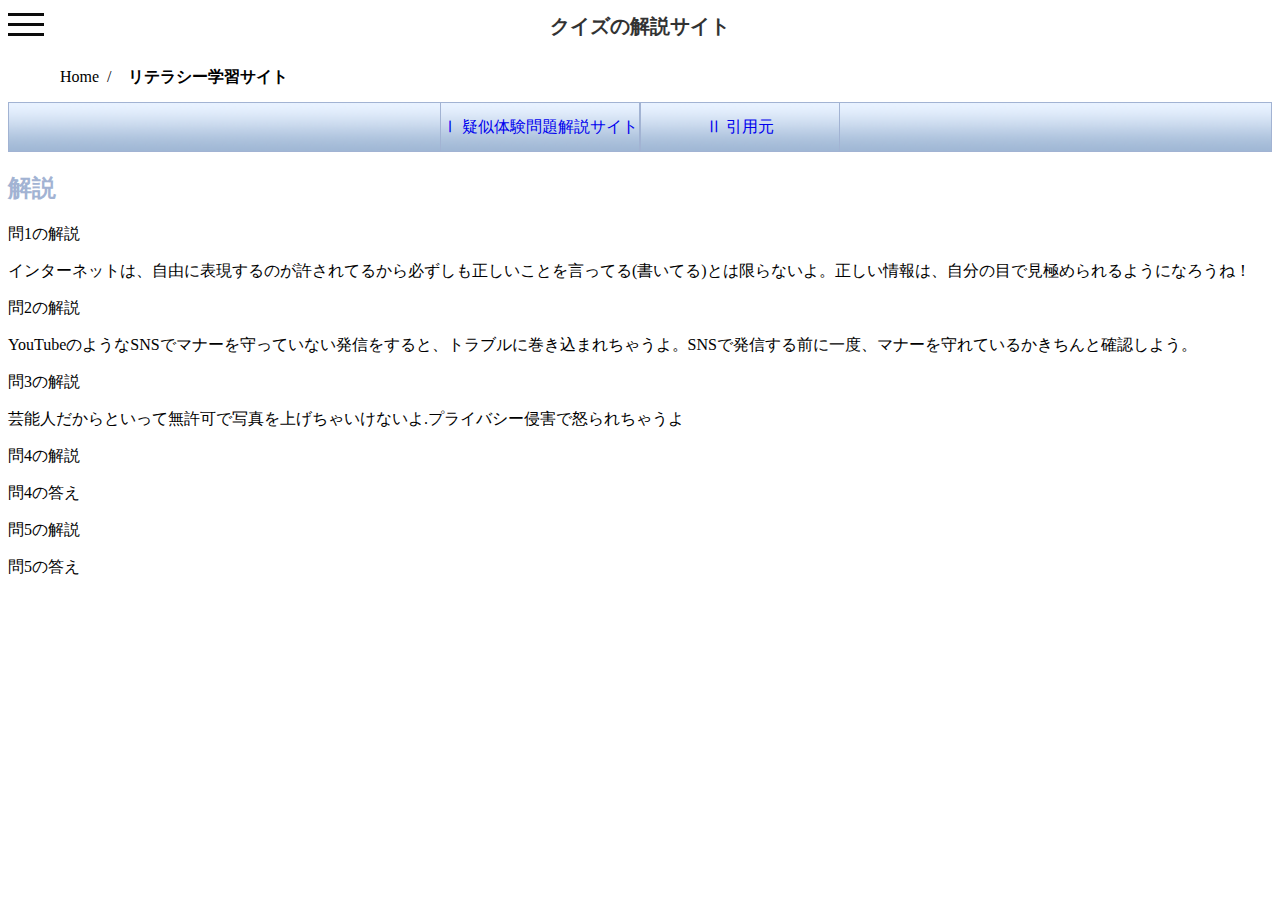
==== commentary2.html @ fe636596 "first coomit" ====
<!DOCTYPE html>
<html lang="Ja">
<head>
    <meta charset="UTF-8">
    <meta http-equiv="X-UA-Compatible" content="IE=edge">
    <meta name="viewport" content="width=device-width, initial-scale=1.0">
    <link rel="stylesheet" href="CSS/style.css">
    <title>情報リテラシー解説サイト</title>
</head>
<body>
        <div class="h-menu">
            <h1>クイズの解説サイト</h1>
            <input id="h-menu_checkbox" class="h-menuCheckbox" type="checkbox">
            <label class="h-menu_icon" for="h-menu_checkbox"><span class="hamburger-icon"></span></label>
            <label id="h-menu_black" class="h-menuCheckbox" for="h-menu_checkbox"></label>
            <div id="h-menu_content">
            <ul>
                <li><img src="mamorukun.png" width="480" height="420"></li>
                <div class="mamorukun">
                    <li>情報リテラシー向上Bot</li>
                    <li>「まもるくん」</li>
                    <li>チームMJ</li>
                </div>
            </ul>
        </div>
        <p1>Home  &nbsp;/&nbsp;&nbsp;&nbsp;&nbsp;<span class="change">リテラシー学習サイト          </span></p1>
        <div class="ULMenuBarFrame">
            <ul class="ULMenuBar">
                <li class="MenuItem"><a class="MenuItemButtonLinkText" href="commentary.html">Ⅰ 疑似体験問題解説サイト</a></li>
                <li class="MenuItem"><a class="MenuItemButtonLinkText" href="https://ssl.net-literacy.org/">Ⅱ 引用元</a></li>
            </ul>
        </div>
        <div class="com">
            <h2>解説</h2>
                <p id="tabcontrol">
                    <p>問1の解説</p>
                    <li>インターネットは、自由に表現するのが許されてるから必ずしも正しいことを言ってる(書いてる)とは限らないよ。正しい情報は、自分の目で見極められるようになろうね！</li>
                    <p>問2の解説</p>
                    <li>YouTubeのようなSNSでマナーを守っていない発信をすると、トラブルに巻き込まれちゃうよ。SNSで発信する前に一度、マナーを守れているかきちんと確認しよう。</li>
                    <p>問3の解説</p>
                    <li>芸能人だからといって無許可で写真を上げちゃいけないよ.プライバシー侵害で怒られちゃうよ</li>
                    <p>問4の解説</p>
                    <li>問4の答え</li>
                    <p>問5の解説</p>
                    <li>問5の答え</li>
                </p>
        </div>
</body>
</html>
---- CSS/style.css ----
.com{
    background-color: white;
}
h1 {
    font-size: 20px;
    padding: 40;
    text-align: center;
    color: black;
    background-size: cover;
    background-color: white;
    opacity: 0.8;
    font-family: "Georgia", serif;
}
h2 {
    font-family: "Georgia", serif;
    color:#a2b3d3
}
h3{
    background-color: rgb(171, 171, 171);
}
.change {
    font-family: "Courier", monospace;
    font-weight: bold;
}
.home{
    color: white;
}
.h-menu{
    position: relative;
}
/*inputのcheckboxは非表示に*/
.h-menuCheckbox {
    display:none;
}
 /*ハンバーガーメニュー*/
.h-menu_icon {
    display: inline-block;
    width: 48px;
    height: 48px;
    vertical-align: middle;
  }
  /*3本線*/
  .hamburger-icon, .hamburger-icon::before, .hamburger-icon::after {
      content: '';
      display: block;
      position: absolute;
      z-index: 100;
      top:0;
      bottom:0;
      width: 36px;
      height: 3px;
      background: #0c0c0c;
      cursor: pointer;
  }
  .hamburger-icon:before {
      top: 10px;
  }
  .hamburger-icon:after {
      top: 20px;
  }
  /*メニュー以外を暗くする*/
  #h-menu_black {
      display: none;
      position: fixed;
      z-index: 98;
      top: 0;
      left: 0;
      width: 100%;
      height: 100%;
      background: #a2b3d3;
      opacity: 1;
      transition: .7s ease-in-out;
  }
  /*中身*/
  #h-menu_content {
      position: fixed;
      top: 0;
      left: 0;
      z-index: 99;
      width: 100%;
      max-width: 700px;
      height: 100vh;
      background: #a2b3d3;
      overflow: auto;
      transition: .3s ease-in-out;
      -webkit-transform: translateX(-105%);
      transform: translateX(-105%);
      text-align: center;
  }
  /*チェックボックスにチェックが入ったら表示*/
  input:checked ~ .h-menu_icon .hamburger-icon{
      background: transparent;
  }
  input:checked ~ .h-menu_icon .hamburger-icon::before{
      -webkit-transform: rotate(-45deg);
      transform: rotate(-45deg);
      top:10px;
      z-index:999;
  }
  input:checked ~ .h-menu_icon .hamburger-icon::after{
      -webkit-transform: rotate(45deg);
      transform: rotate(45deg);
      top:10px;
      z-index:999;
  }
  input:checked ~ #h-menu_black {
      display: block;
      opacity: .8;
  }
  #h-menu_checkbox:checked ~ #h-menu_content {
      -webkit-transform: translateX(0%);
      transform: translateX(0%);
      box-shadow: 6px 0 25px rgba(0,0,0,.15);
  }
  .h-menu_icon .hamburger-icon,
  .h-menu_icon .hamburger-icon::before,
  .h-menu_icon .hamburger-icon::after,
  #h-menu_black,
  #h-menu_content{
      -webkit-transition: all .3s;
      transition: all .3s;
  }
  #h-menu_content ul{
      list-style: none;
      margin: 0;
      padding: 0;
  }
  #h-menu_content ul li{
      border-bottom: solid 1px white;
  }
  #h-menu_content li a {
      display: block;
      color: black;
      font-size: 14px;
      text-decoration: none;
      transition-duration: 0.2s;
  }
  #h-menu_content li a:hover {
      background: #455b6d;
  }
  .ULMenuBarFrame {
    border: solid 1px #a2b3d3;
    background: url('back.png');
    background-repeat: repeat-x;
    background-size: contain
  }
  
  .ULMenuBar {
    height: 48px;
    width: 400px;
    margin: 0px auto 0px auto;
    padding: 0px 0px 0px 0px;
  }
  .MenuItem {
    list-style-type: none;
    float: left;
    text-align: center;
  }
  
  .MenuItemButtonLinkText {
    display: block;
    text-decoration: none;
    border-left: solid 1px #a2b3d3;
    border-right: solid 1px #a2b3d3;
    height: 34px;
    width: 198px;
    padding: 14px 0px 0px 0px;
    margin: 0px 0px 0px 0px;
    background-image: url('back.png');
    background-repeat: repeat-x;
    background-size:contain
  }
  
  .MenuItemButtonLinkText:active {
    color: #24649a;
    text-decoration: none;
  }
  
  .MenuItemButtonLinkText:visited {
    color: #24649a;
    text-decoration: none;
  }
  
  .MenuItemButtonLinkText:hover {
    color: #24649a;
    text-decoration: underline;
    background-image: url('back-a.png');
    background-repeat: repeat-x;
    background-size: contain
  }
  
  .MenuItemButtonLinkText:active {
    color: #24649a;
    text-decoration: none;
    background-image: url('back-a.png');
    background-repeat: repeat-x;
    background-size: contain
  }
  .change{
    font-family: "Georgia", serif;
    font-weight: bold;
  }
  p1 {
    font-weight: lighter;
  }
  .mamorukun{
    font-size: 24px;
  }
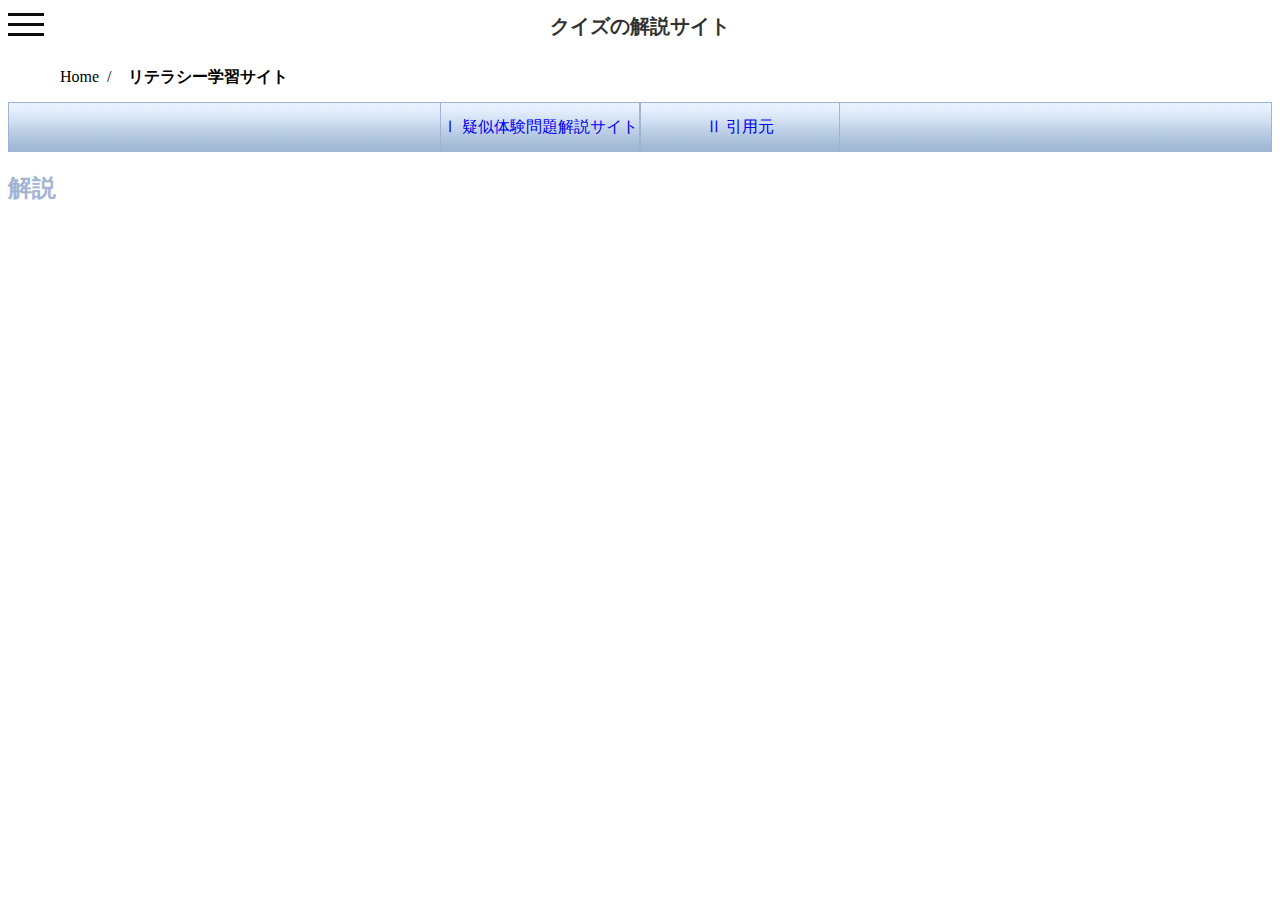
==== commit cc0a33e8: "second commit" ====
--- a/commentary2.html
+++ b/commentary2.html
@@ -26,23 +26,13 @@
         <p1>Home  &nbsp;/&nbsp;&nbsp;&nbsp;&nbsp;<span class="change">リテラシー学習サイト          </span></p1>
         <div class="ULMenuBarFrame">
             <ul class="ULMenuBar">
-                <li class="MenuItem"><a class="MenuItemButtonLinkText" href="commentary.html">Ⅰ 疑似体験問題解説サイト</a></li>
+                <li class="MenuItem"><a class="MenuItemButtonLinkText" href="index.html">Ⅰ 疑似体験問題解説サイト</a></li>
                 <li class="MenuItem"><a class="MenuItemButtonLinkText" href="https://ssl.net-literacy.org/">Ⅱ 引用元</a></li>
             </ul>
         </div>
         <div class="com">
             <h2>解説</h2>
                 <p id="tabcontrol">
-                    <p>問1の解説</p>
-                    <li>インターネットは、自由に表現するのが許されてるから必ずしも正しいことを言ってる(書いてる)とは限らないよ。正しい情報は、自分の目で見極められるようになろうね！</li>
-                    <p>問2の解説</p>
-                    <li>YouTubeのようなSNSでマナーを守っていない発信をすると、トラブルに巻き込まれちゃうよ。SNSで発信する前に一度、マナーを守れているかきちんと確認しよう。</li>
-                    <p>問3の解説</p>
-                    <li>芸能人だからといって無許可で写真を上げちゃいけないよ.プライバシー侵害で怒られちゃうよ</li>
-                    <p>問4の解説</p>
-                    <li>問4の答え</li>
-                    <p>問5の解説</p>
-                    <li>問5の答え</li>
                 </p>
         </div>
 </body>
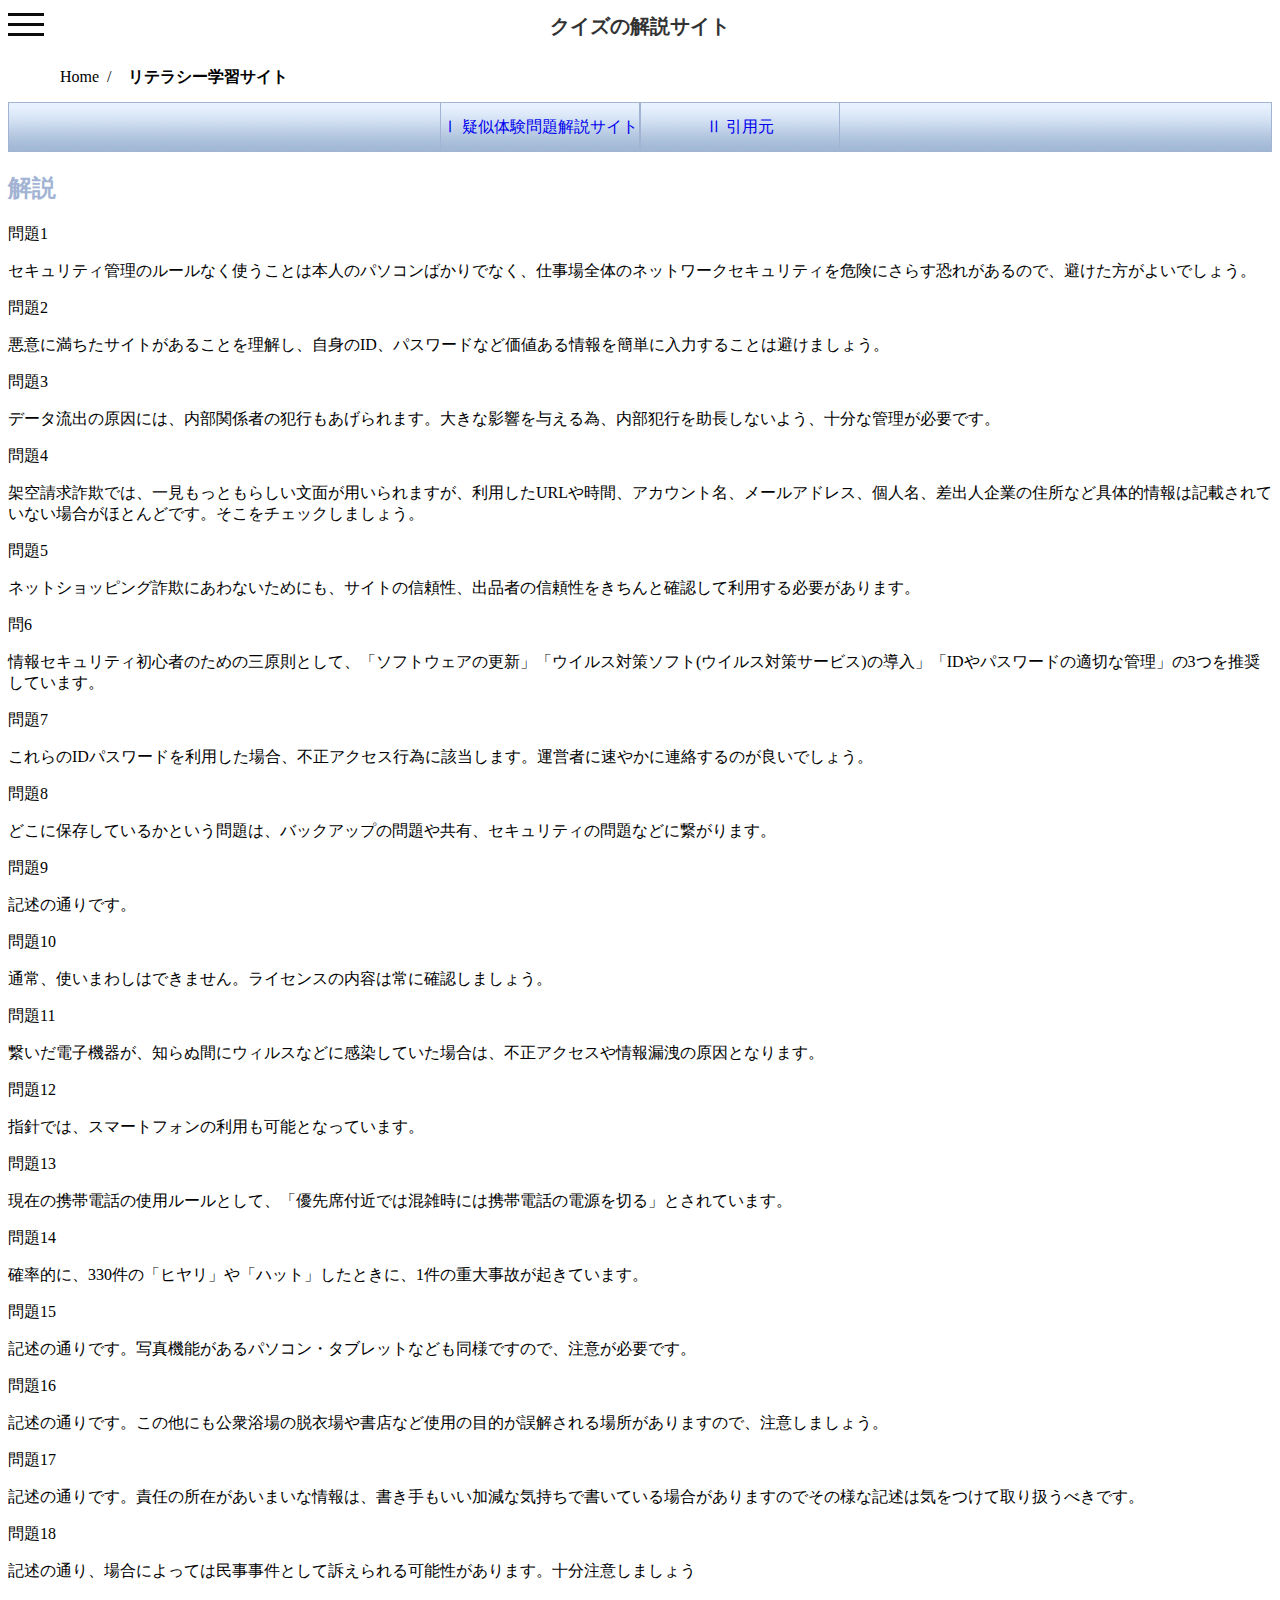
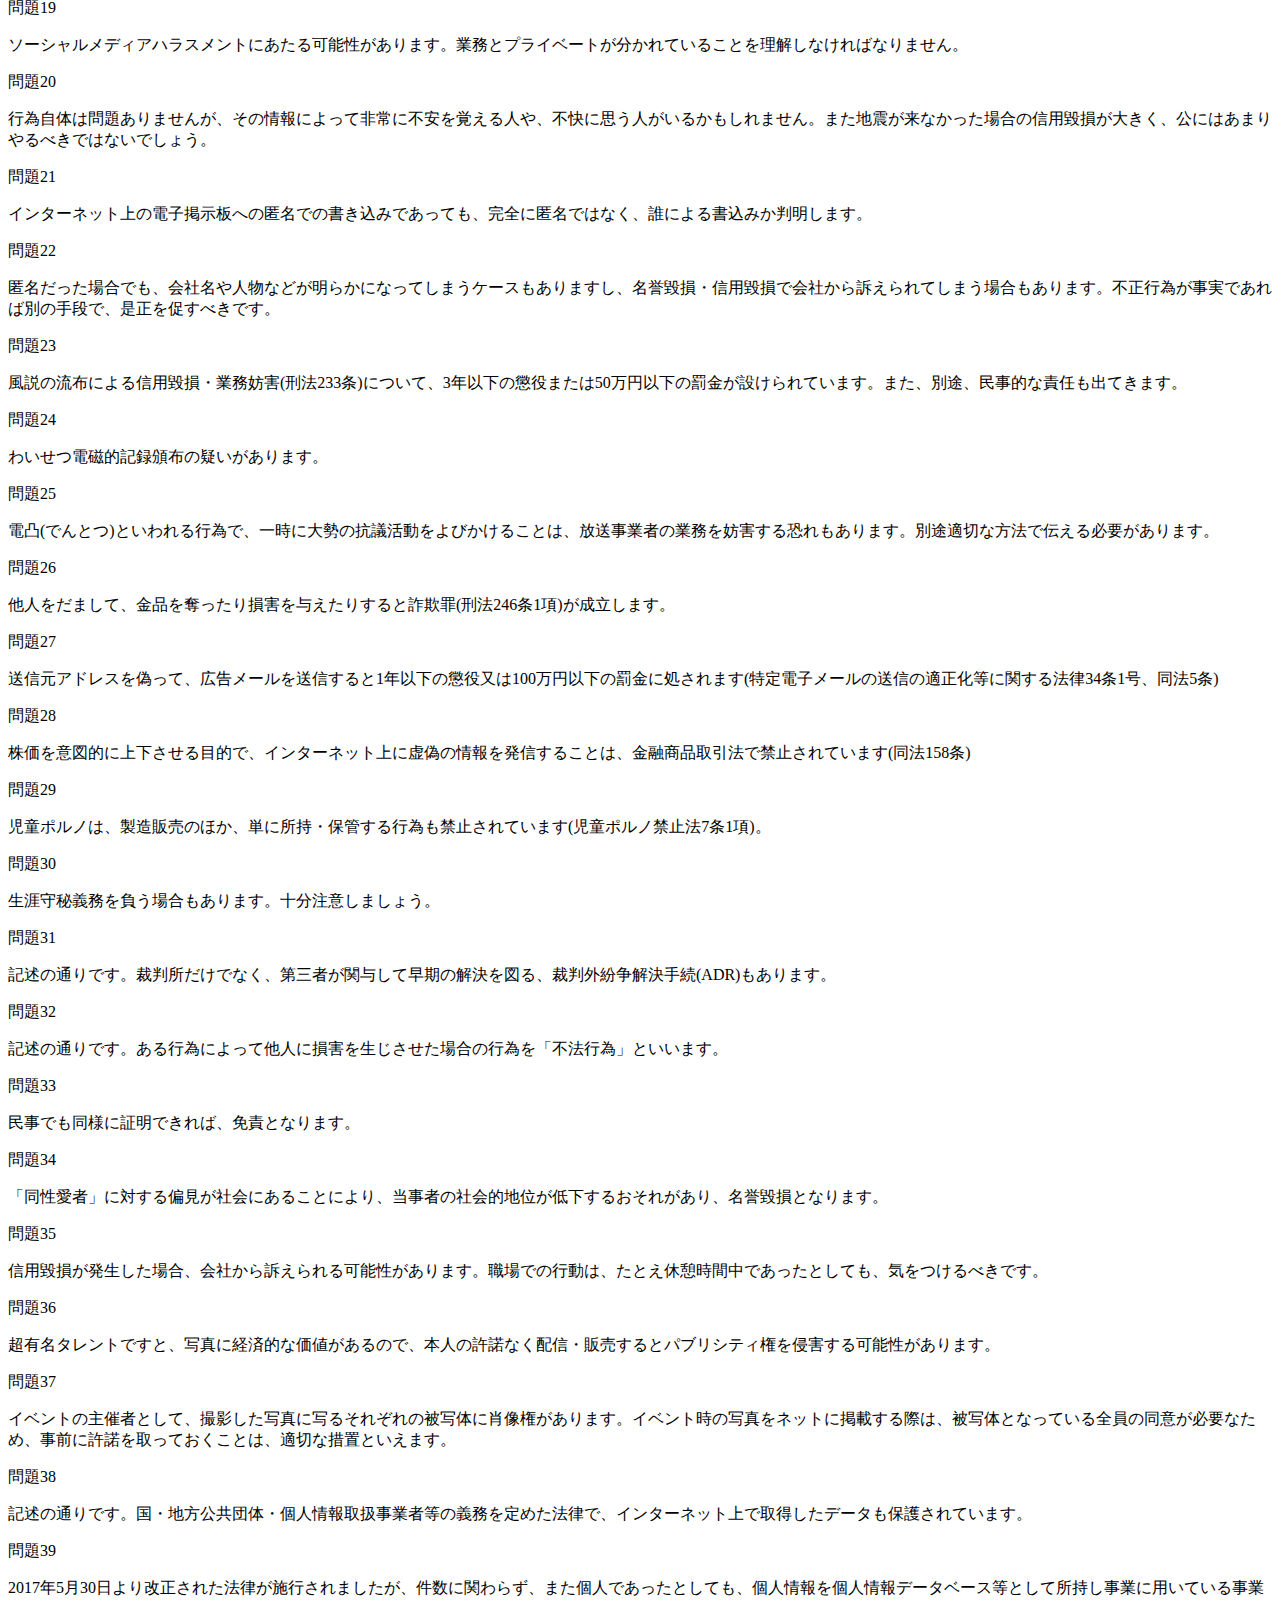
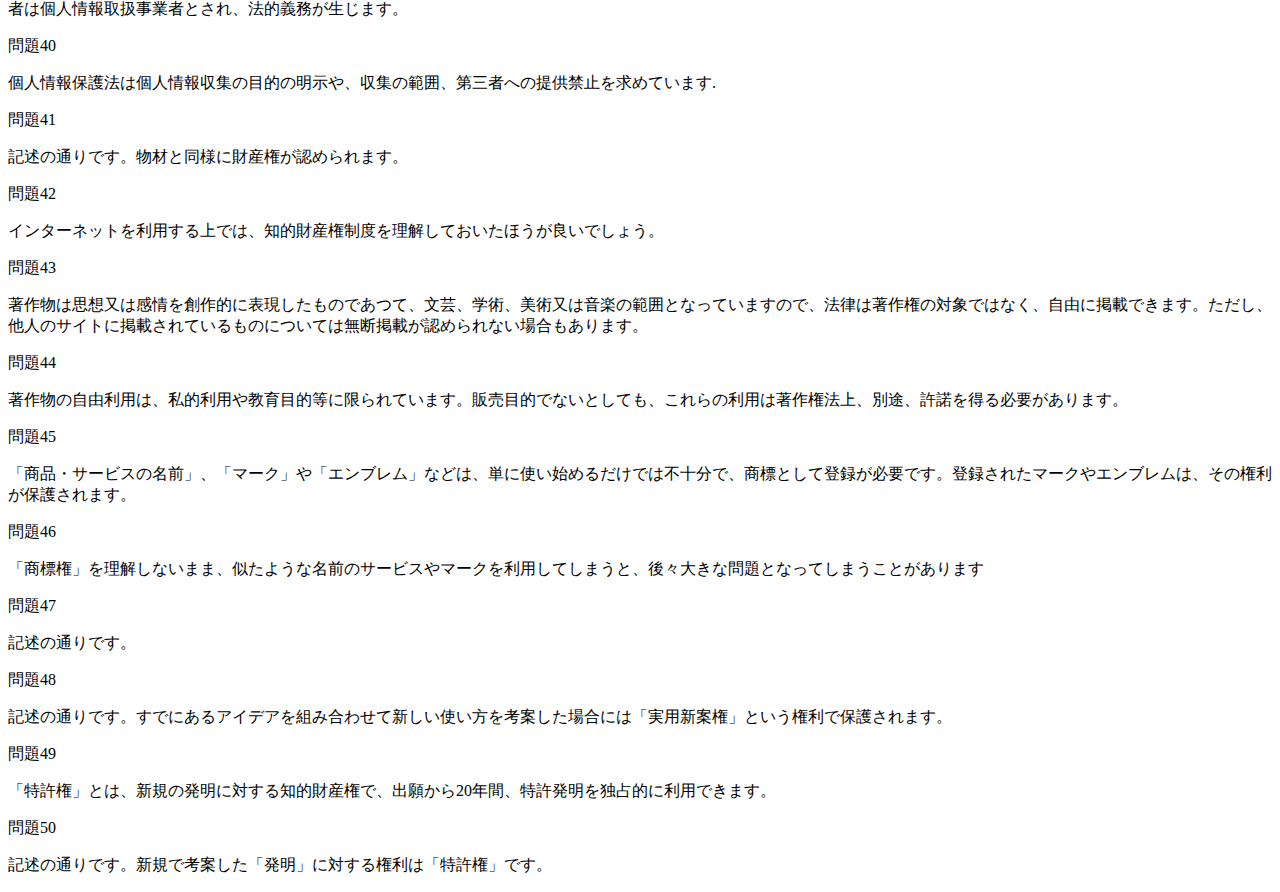
==== commit 80698192: "third commit" ====
--- a/commentary2.html
+++ b/commentary2.html
@@ -19,7 +19,7 @@
                 <div class="mamorukun">
                     <li>情報リテラシー向上Bot</li>
                     <li>「まもるくん」</li>
-                    <li>チームMJ</li>
+                    <li>「教育*tech」チームMJ</li>
                 </div>
             </ul>
         </div>
@@ -33,6 +33,106 @@
         <div class="com">
             <h2>解説</h2>
                 <p id="tabcontrol">
+                    <li>問題1</li>
+                    <p>セキュリティ管理のルールなく使うことは本人のパソコンばかりでなく、仕事場全体のネットワークセキュリティを危険にさらす恐れがあるので、避けた方がよいでしょう。</p>
+                    <li>問題2</li>
+                    <p>悪意に満ちたサイトがあることを理解し、自身のID、パスワードなど価値ある情報を簡単に入力することは避けましょう。</p>
+                    <li>問題3</li>
+                    <p>データ流出の原因には、内部関係者の犯行もあげられます。大きな影響を与える為、内部犯行を助長しないよう、十分な管理が必要です。</p>
+                    <li>問題4</li>
+                    <p>架空請求詐欺では、一見もっともらしい文面が用いられますが、利用したURLや時間、アカウント名、メールアドレス、個人名、差出人企業の住所など具体的情報は記載されていない場合がほとんどです。そこをチェックしましょう。</p>
+                    <li>問題5</li>
+                    <p>ネットショッピング詐欺にあわないためにも、サイトの信頼性、出品者の信頼性をきちんと確認して利用する必要があります。</p>
+                    <li>問6</li>
+                    <p>情報セキュリティ初心者のための三原則として、「ソフトウェアの更新」「ウイルス対策ソフト(ウイルス対策サービス)の導入」「IDやパスワードの適切な管理」の3つを推奨しています。</p>
+                    <li>問題7</li>
+                    <p>これらのIDパスワードを利用した場合、不正アクセス行為に該当します。運営者に速やかに連絡するのが良いでしょう。</p>
+                    <li>問題8</li>
+                    <p>どこに保存しているかという問題は、バックアップの問題や共有、セキュリティの問題などに繋がります。</p>
+                    <li>問題9</li>
+                    <p>記述の通りです。</p>
+                    <li>問題10</li>
+                    <p>通常、使いまわしはできません。ライセンスの内容は常に確認しましょう。</p>
+                    <li>問題11</li>
+                    <p>繋いだ電子機器が、知らぬ間にウィルスなどに感染していた場合は、不正アクセスや情報漏洩の原因となります。</p>
+                    <li>問題12</li>
+                    <p>指針では、スマートフォンの利用も可能となっています。</p>
+                    <li>問題13</li>
+                    <p>現在の携帯電話の使用ルールとして、「優先席付近では混雑時には携帯電話の電源を切る」とされています。</p>
+                    <li>問題14</li>
+                    <p>確率的に、330件の「ヒヤリ」や「ハット」したときに、1件の重大事故が起きています。</p>
+                    <li>問題15</li>
+                    <p>記述の通りです。写真機能があるパソコン・タブレットなども同様ですので、注意が必要です。</p>
+                    <li>問題16</li>
+                    <p>記述の通りです。この他にも公衆浴場の脱衣場や書店など使用の目的が誤解される場所がありますので、注意しましょう。</p>
+                    <li>問題17</li>
+                    <p>記述の通りです。責任の所在があいまいな情報は、書き手もいい加減な気持ちで書いている場合がありますのでその様な記述は気をつけて取り扱うべきです。</p>
+                    <li>問題18</li>
+                    <p>記述の通り、場合によっては民事事件として訴えられる可能性があります。十分注意しましょう</p>
+                    <li>問題19</li>
+                    <p>ソーシャルメディアハラスメントにあたる可能性があります。業務とプライベートが分かれていることを理解しなければなりません。</p>
+                    <li>問題20</li>
+                    <p>行為自体は問題ありませんが、その情報によって非常に不安を覚える人や、不快に思う人がいるかもしれません。また地震が来なかった場合の信用毀損が大きく、公にはあまりやるべきではないでしょう。</p>
+                    <li>問題21</li>
+                    <p>インターネット上の電子掲示板への匿名での書き込みであっても、完全に匿名ではなく、誰による書込みか判明します。</p>
+                    <li>問題22</li>
+                    <p>匿名だった場合でも、会社名や人物などが明らかになってしまうケースもありますし、名誉毀損・信用毀損で会社から訴えられてしまう場合もあります。不正行為が事実であれば別の手段で、是正を促すべきです。</p>
+                    <li>問題23</li>
+                    <p>風説の流布による信用毀損・業務妨害(刑法233条)について、3年以下の懲役または50万円以下の罰金が設けられています。また、別途、民事的な責任も出てきます。</p>
+                    <li>問題24</li>
+                    <p>わいせつ電磁的記録頒布の疑いがあります。</p>
+                    <li>問題25</li>
+                    <p>電凸(でんとつ)といわれる行為で、一時に大勢の抗議活動をよびかけることは、放送事業者の業務を妨害する恐れもあります。別途適切な方法で伝える必要があります。</p>
+                    <li>問題26</li>
+                    <p>他人をだまして、金品を奪ったり損害を与えたりすると詐欺罪(刑法246条1項)が成立します。</p>
+                    <li>問題27</li>
+                    <p>送信元アドレスを偽って、広告メールを送信すると1年以下の懲役又は100万円以下の罰金に処されます(特定電子メールの送信の適正化等に関する法律34条1号、同法5条)</p>
+                    <li>問題28</li>
+                    <p>株価を意図的に上下させる目的で、インターネット上に虚偽の情報を発信することは、金融商品取引法で禁止されています(同法158条)</p>
+                    <li>問題29</li>
+                    <p>児童ポルノは、製造販売のほか、単に所持・保管する行為も禁止されています(児童ポルノ禁止法7条1項)。</p>
+                    <li>問題30</li>
+                    <p>生涯守秘義務を負う場合もあります。十分注意しましょう。</p>
+                    <li>問題31</li>
+                    <p>記述の通りです。裁判所だけでなく、第三者が関与して早期の解決を図る、裁判外紛争解決手続(ADR)もあります。</p>
+                    <li>問題32</li>
+                    <p>記述の通りです。ある行為によって他人に損害を生じさせた場合の行為を「不法行為」といいます。</p>
+                    <li>問題33</li>
+                    <p>民事でも同様に証明できれば、免責となります。</p>
+                    <li>問題34</li>
+                    <p>「同性愛者」に対する偏見が社会にあることにより、当事者の社会的地位が低下するおそれがあり、名誉毀損となります。</p>
+                    <li>問題35</li>
+                    <p>信用毀損が発生した場合、会社から訴えられる可能性があります。職場での行動は、たとえ休憩時間中であったとしても、気をつけるべきです。</p>
+                    <li>問題36</li>
+                    <p>超有名タレントですと、写真に経済的な価値があるので、本人の許諾なく配信・販売するとパブリシティ権を侵害する可能性があります。</p>
+                    <li>問題37</li>
+                    <p>イベントの主催者として、撮影した写真に写るそれぞれの被写体に肖像権があります。イベント時の写真をネットに掲載する際は、被写体となっている全員の同意が必要なため、事前に許諾を取っておくことは、適切な措置といえます。</p>
+                    <li>問題38</li>
+                    <p>記述の通りです。国・地方公共団体・個人情報取扱事業者等の義務を定めた法律で、インターネット上で取得したデータも保護されています。</p>
+                    <li>問題39</li>
+                    <p>2017年5月30日より改正された法律が施行されましたが、件数に関わらず、また個人であったとしても、個人情報を個人情報データベース等として所持し事業に用いている事業者は個人情報取扱事業者とされ、法的義務が生じます。</p>
+                    <li>問題40</li>
+                    <p>個人情報保護法は個人情報収集の目的の明示や、収集の範囲、第三者への提供禁止を求めています.</p>
+                    <li>問題41</li>
+                    <p>記述の通りです。物材と同様に財産権が認められます。</p>
+                    <li>問題42</li>
+                    <p>インターネットを利用する上では、知的財産権制度を理解しておいたほうが良いでしょう。</p>
+                    <li>問題43</li>
+                    <p>著作物は思想又は感情を創作的に表現したものであつて、文芸、学術、美術又は音楽の範囲となっていますので、法律は著作権の対象ではなく、自由に掲載できます。ただし、他人のサイトに掲載されているものについては無断掲載が認められない場合もあります。</p>
+                    <li>問題44</li>
+                    <p>著作物の自由利用は、私的利用や教育目的等に限られています。販売目的でないとしても、これらの利用は著作権法上、別途、許諾を得る必要があります。</p>
+                    <li>問題45</li>
+                    <p>「商品・サービスの名前」、「マーク」や「エンブレム」などは、単に使い始めるだけでは不十分で、商標として登録が必要です。登録されたマークやエンブレムは、その権利が保護されます。</p>
+                    <li>問題46</li>
+                    <p>「商標権」を理解しないまま、似たような名前のサービスやマークを利用してしまうと、後々大きな問題となってしまうことがあります</p>
+                    <li>問題47</li>
+                    <p>記述の通りです。</p>
+                    <li>問題48</li>
+                    <p>記述の通りです。すでにあるアイデアを組み合わせて新しい使い方を考案した場合には「実用新案権」という権利で保護されます。</p>
+                    <li>問題49</li>
+                    <p>「特許権」とは、新規の発明に対する知的財産権で、出願から20年間、特許発明を独占的に利用できます。</p>
+                    <li>問題50</li>
+                    <p>記述の通りです。新規で考案した「発明」に対する権利は「特許権」です。</p>
                 </p>
         </div>
 </body>
